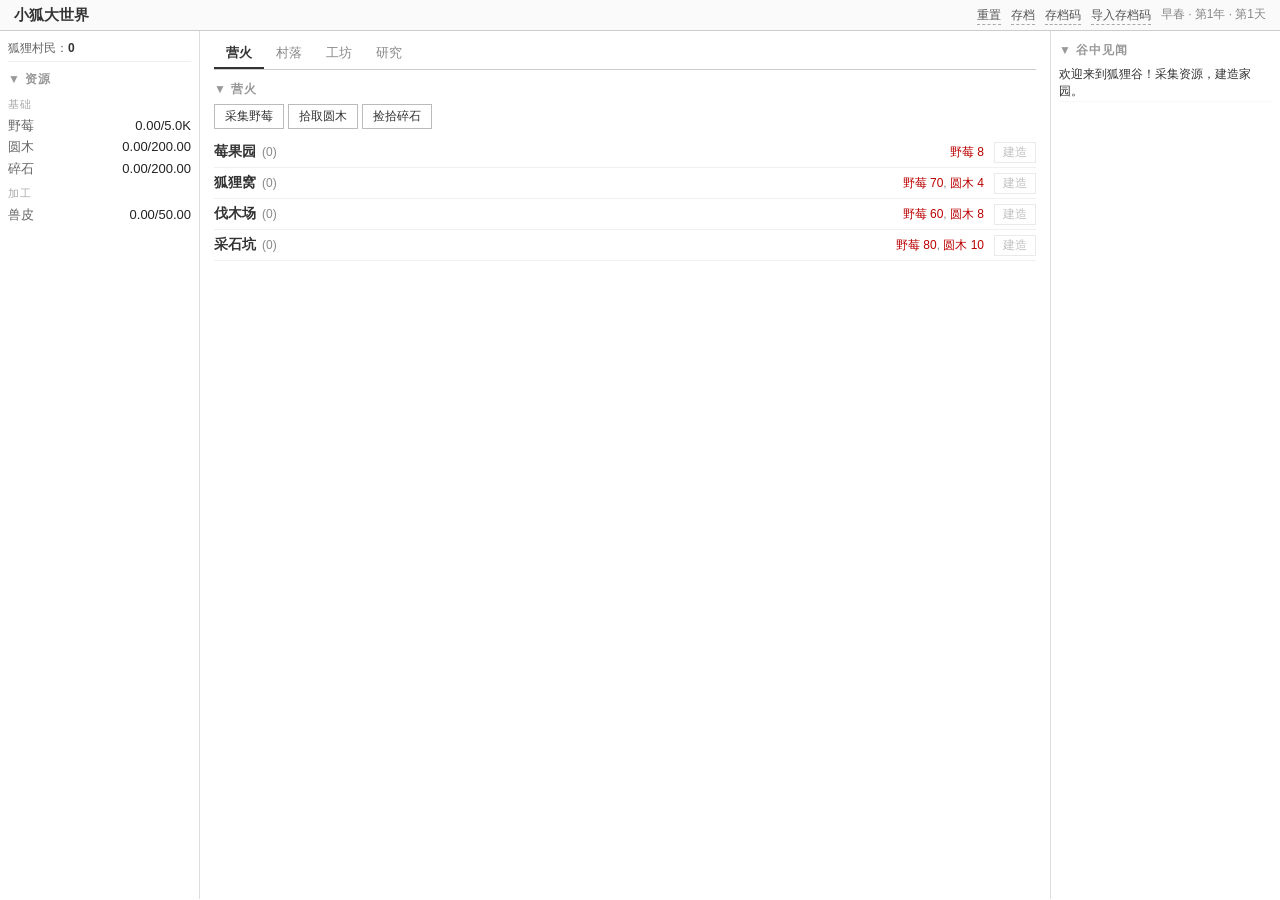
==== index.html @ 9ec453ac "v0.13.10 遗光日志配色对齐视觉参考 5323.png（验收 D） - .log.remnant 暗金 #9a7b4f → 蓝灰 #555566，分隔线 #ece5da → #e8e8f0（参考" ====
<!DOCTYPE html>
<html lang="zh-CN">
<head>
<meta charset="UTF-8">
<meta name="viewport" content="width=device-width, initial-scale=1.0">
<title>小狐大世界</title>
<link rel="stylesheet" href="css/style.css?v=4">
</head>
<body>
<div id="header">
  <h1>小狐大世界</h1>
  <div id="header-right">
    <a onclick="resetGame()">重置</a>
    <a onclick="manualSave()">存档</a>
    <a onclick="showCodeExport()">存档码</a>
    <a onclick="showCodeImport()">导入存档码</a>
    <span id="season-display"></span>
  </div>
</div>
<div id="game">
  <div id="left-panel">
    <div id="fox-info"></div>
    <div id="res-list"></div>
  </div>
  <div id="center-panel">
    <div id="tabs"></div>
    <div id="exp-status"></div>
    <div id="tc"></div>
  </div>
  <div id="log-panel">
    <div id="log-list"></div>
  </div>
</div>
<div id="modal-overlay" style="display:none;position:fixed;inset:0;background:rgba(0,0,0,.3);z-index:500;display:none;align-items:center;justify-content:center;">
  <div id="modal-box" style="background:#fff;border:1px solid #ccc;padding:16px 20px;width:420px;max-width:90vw;box-shadow:2px 4px 12px rgba(0,0,0,.15);font-size:13px;">
    <div id="modal-title" style="font-weight:bold;margin-bottom:8px;"></div>
    <div id="modal-body"></div>
    <div style="text-align:right;margin-top:10px;">
      <button onclick="closeModal()" style="padding:3px 12px;cursor:pointer;border:1px solid #bbb;background:#fff;font-size:12px;">关闭</button>
    </div>
  </div>
</div>
<script src="js/data.js?v=14"></script>
<script src="js/engine.js?v=10"></script>
<script src="js/engine-actions.js?v=1"></script>
<script src="js/engine-systems.js?v=4"></script>
<script src="js/ui.js?v=11"></script>
</body>
</html>
---- css/style.css ----
*{margin:0;padding:0;box-sizing:border-box;}
body{font-family:'Segoe UI','PingFang SC','Microsoft YaHei',sans-serif;background:#fff;color:#333;font-size:14px;line-height:1.5;}

#header{padding:4px 14px;border-bottom:1px solid #ccc;display:flex;justify-content:space-between;align-items:center;background:#fafafa;}
#header h1{font-size:1.05em;font-weight:bold;color:#333;}
#header-right{display:flex;align-items:center;gap:10px;}
#header-right a{font-size:12px;color:#555;cursor:pointer;text-decoration:none;border-bottom:1px dashed #aaa;}
#header-right a:hover{color:#000;border-bottom-color:#000;}
#season-display{font-size:0.85em;color:#888;}

#game{display:flex;min-height:calc(100vh - 32px);}

/* LEFT PANEL */
#left-panel{width:200px;border-right:1px solid #ddd;padding:8px;overflow-y:auto;overflow-x:visible;flex-shrink:0;font-size:13px;position:relative;z-index:10;}
.res-cat{font-size:11px;color:#aaa;letter-spacing:1px;margin:6px 0 2px;text-transform:uppercase;}
.res-row{display:flex;justify-content:space-between;padding:1px 0;}
.res-row .rn{color:#666;}
.rn-remnant{color:#9a7b4f !important;}
.res-row .rv{color:#222;white-space:nowrap;}
.rv-remnant{color:#9a7b4f !important;}
.res-row .rr{font-size:11px;margin-left:2px;}
.rr.pos{color:#070;}
.rr.neg{color:#b00;}
#fox-info{font-size:12px;color:#666;margin-bottom:6px;padding-bottom:4px;border-bottom:1px solid #eee;}
#fox-info b{color:#333;}

/* CENTER */
#center-panel{flex:1;padding:8px 14px;overflow-y:auto;}

/* TABS */
#tabs{display:flex;border-bottom:1px solid #ccc;margin-bottom:8px;}
.tab{padding:4px 12px;cursor:pointer;font-size:13px;color:#888;border-bottom:2px solid transparent;}
.tab:hover{color:#333;}
.tab.on{color:#333;font-weight:bold;border-bottom-color:#333;}

/* GATHER BUTTONS */
.gather-row{margin-bottom:8px;}
.gbtn{padding:3px 10px;margin-right:4px;background:#fff;border:1px solid #bbb;cursor:pointer;font-size:12px;color:#333;}
.gbtn:hover{background:#eef;border-color:#88b;}
.gbtn:active{background:#dde;}

/* BUILDING ROWS */
.bld-row{padding:4px 0;border-bottom:1px solid #f0f0f0;}
.bld-top{display:flex;align-items:baseline;gap:6px;}
.bld-name{font-weight:bold;color:#333;cursor:pointer;}
.bld-name:hover{text-decoration:underline;}
.bld-cnt{color:#888;font-size:12px;}
.bld-btn{padding:1px 8px;background:#fff;border:1px solid #bbb;cursor:pointer;font-size:12px;color:#333;margin-left:4px;}
.bld-btn:hover:not(:disabled){background:#eef;border-color:#88b;}
.bld-btn:disabled{opacity:0.3;cursor:default;}
.sell-btn{color:#888;border-color:#ccc;}
.sell-btn:hover{color:#b00;border-color:#b00;background:#fff5f5;}
.bld-detail{font-size:12px;color:#999;margin-top:1px;display:none;}
.bld-detail.show{display:block;}
.bld-cost{font-size:12px;color:#888;margin-left:auto;}
.bld-cost .short{color:#b00;}

/* JOB ROWS */
.job-row{display:flex;align-items:center;gap:4px;padding:3px 0;border-bottom:1px solid #f0f0f0;font-size:13px;flex-wrap:nowrap;}
.job-row .jbtn{width:22px;height:20px;background:#fff;border:1px solid #bbb;cursor:pointer;font-size:13px;text-align:center;line-height:18px;padding:0;}
.job-row .jbtn:hover{background:#eef;}
.job-row .jc{width:20px;text-align:center;font-weight:bold;color:#333;}
.job-row .jn{color:#555;}
.job-row .jd{color:#aaa;font-size:11px;margin-left:4px;}
.job-train{margin-left:auto;display:flex;align-items:center;gap:4px;flex-shrink:0;}
.train-btn{padding:1px 8px;font-size:12px;color:#888;border:1px solid #ccc;background:#fff;cursor:pointer;white-space:nowrap;}
.train-btn:hover:not(:disabled){color:#070;border-color:#070;background:#f5fff5;}
.train-btn:disabled{opacity:0.3;cursor:default;}
.train-lv{font-size:10px;color:#070;}
.village-hdr{font-size:12px;color:#666;margin-bottom:6px;}
.village-hdr b{color:#333;}

/* CRAFT / RESEARCH ROWS */
.cr-row{padding:4px 0;border-bottom:1px solid #f0f0f0;}
.cr-top{display:flex;align-items:baseline;gap:6px;}
.cr-name{font-weight:bold;color:#333;}
.cr-btn{padding:1px 8px;background:#fff;border:1px solid #bbb;cursor:pointer;font-size:12px;margin-left:auto;}
.cr-btn:hover:not(:disabled){background:#eef;border-color:#88b;}
.cr-btn:disabled{opacity:0.3;cursor:default;}
.auto-btn{margin-left:4px;color:#888;border-color:#ccc;}
.auto-btn:hover{color:#070;border-color:#070;background:#f5fff5;}
.auto-btn.auto-on{color:#070;border-color:#070;background:#f0fff0;}
.cr-desc{font-size:12px;color:#999;}
.cr-cost{font-size:12px;color:#888;}
.cr-done{font-size:12px;color:#aaa;padding:2px 0;}

/* LOG */
#log-panel{width:230px;border-left:1px solid #ddd;padding:8px;overflow-y:auto;flex-shrink:0;}
.log{font-size:12px;color:#999;padding:1px 0;border-bottom:1px solid #f8f8f8;line-height:1.4;}
.log.important{color:#333;}
.log.event{color:#b8860b;}
.log.warn{color:#b00;}
.log.echo{color:#556;font-style:italic;line-height:1.6;padding:4px 0;border-bottom:1px solid #e8e8f0;}
.log.remnant{color:#556;font-style:italic;line-height:1.6;padding:4px 0;border-bottom:1px solid #e8e8f0;} /* 对齐日志视觉参考 5323.png：#555566 + #e8e8f0，与世界回响同款蓝灰；凭「（遗光 +1）」后缀区分 */

/* HOVER PANEL */
.hp-wrap{position:relative;display:inline;}
.hp{display:none;position:fixed;z-index:200;background:#fff;border:1px solid #ccc;padding:8px 10px;width:260px;font-size:12px;line-height:1.6;color:#333;box-shadow:1px 2px 6px rgba(0,0,0,.1);pointer-events:none;}
.hp-wrap:hover .hp{display:block;}
.hp .hp-desc{color:#555;margin-bottom:4px;}
.hp .hp-eff{color:#070;margin-bottom:4px;}
.hp .hp-note{color:#888;font-size:11px;margin-bottom:4px;}
.hp .hp-tip{color:#999;font-style:italic;border-top:1px solid #eee;padding-top:4px;margin-top:4px;}
.hp-wrap-res{position:static;}
.hp-wrap-res .hp{width:280px;}

/* EXPEDITION - Active */
.exp-active{padding:6px 0;border-bottom:1px solid #f0f0f0;}
.exp-active-hdr{display:flex;align-items:baseline;gap:8px;margin-bottom:3px;}
.exp-dest-name{font-weight:bold;color:#333;}
.exp-info{font-size:11px;color:#888;}
.exp-spirit-used{font-size:10px;color:#9a7b4f;margin-left:4px;}
.exp-bar-bg{height:6px;background:#eee;border-radius:3px;overflow:hidden;}
.exp-bar-fill{height:100%;background:#8ab;border-radius:3px;transition:width .4s;}

/* EXPEDITION - Destination rows */
.exp-row{padding:4px 0;border-bottom:1px solid #f0f0f0;}
.exp-row-top{display:flex;align-items:baseline;gap:6px;flex-wrap:wrap;}
.exp-days{font-size:11px;color:#888;}
.exp-fox-btns{display:inline-flex;gap:2px;margin-left:4px;}
.exp-fox-btn{padding:1px 6px;font-size:11px;border:1px solid #ccc;background:#fff;cursor:pointer;color:#666;}
.exp-fox-btn:hover:not(:disabled){border-color:#88b;background:#eef;}
.exp-fox-btn.sel{border-color:#070;background:#f0fff0;color:#070;font-weight:bold;}
.exp-fox-btn:disabled{opacity:0.3;cursor:default;}

/* CARAVAN */
.cv-name{font-weight:bold;color:#333;margin-bottom:4px;}
.cv-item{display:flex;align-items:baseline;gap:6px;padding:3px 0;border-bottom:1px solid #f0f0f0;font-size:13px;flex-wrap:wrap;}
.cv-item-name{color:#555;}
.cv-bought{font-size:11px;color:#aaa;margin-left:auto;}

/* NARRATIVE FRAGMENTS */
.narr-section{margin-bottom:10px;}
.narr-title{font-weight:bold;color:#555;font-size:13px;margin-bottom:4px;}
.narr-item{font-size:12px;padding:3px 0;border-bottom:1px solid #f8f8f8;line-height:1.5;}
.narr-unlocked{color:#556;font-style:italic;}
.narr-locked{color:#ccc;}

/* COLLAPSE TOGGLES */
.collapse-toggle{cursor:pointer;user-select:none;font-size:12px;color:#999;padding:2px 0;margin-bottom:4px;text-transform:uppercase;letter-spacing:1px;font-weight:bold;}
.collapse-toggle:hover{color:#333;}

/* SPEC / TALENT TAGS */
.spec-tag{color:#9a7b4f;font-size:11px;font-weight:normal;margin-left:2px;}
.talent-tag{color:#9a7b4f;font-size:11px;font-weight:normal;margin-left:2px;}

/* BLUEPRINT ITEMS (caravan) */
.bp-item{background:#faf8f2;border-bottom-color:#e8e0cc !important;}
.bp-item-name{font-weight:bold;color:#9a7b4f !important;}
.bp-target{font-size:11px;color:#888;margin-left:4px;}

/* BLUEPRINT INVENTORY (craft tab) */
.bp-inv-row{background:#faf8f2;}
.bp-target-label{font-size:12px;color:#888;margin-left:4px;}
.bp-disable-reason{font-size:11px;color:#b00;margin-left:auto;margin-right:4px;}

@media(max-width:860px){
  #game{flex-direction:column;}
  #left-panel,#log-panel{width:100%;max-height:160px;border:none;border-bottom:1px solid #ddd;}
  #left-panel.collapsed,#log-panel.collapsed{max-height:none;height:auto;overflow:hidden;}
  #center-panel.collapsed{flex:0 0 auto;}
  .job-row .jd{display:none;}
}
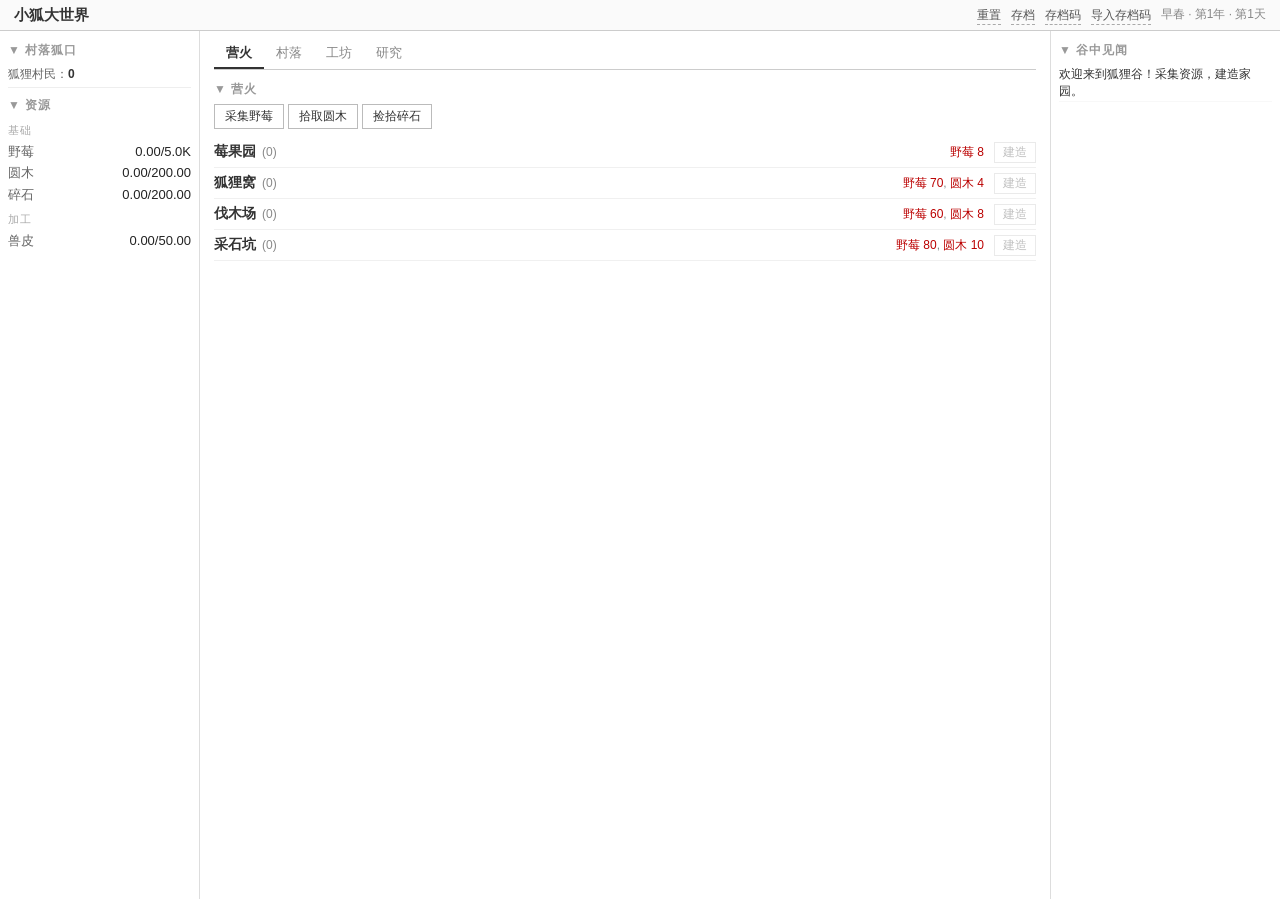
==== commit 7f6b9765: "v0.14.0 折叠全覆盖（验收 E，方案经确认后实施） - 新增可折叠栏位：村落狐口（摘要保留）、远行常驻进度条（最紧迫队伍摘要，引擎推进不受影响）；header/tabs 豁免、页签折叠栏级共享、" ====
--- a/index.html
+++ b/index.html
@@ -4,7 +4,7 @@
 <meta charset="UTF-8">
 <meta name="viewport" content="width=device-width, initial-scale=1.0">
 <title>小狐大世界</title>
-<link rel="stylesheet" href="css/style.css?v=4">
+<link rel="stylesheet" href="css/style.css?v=5">
 </head>
 <body>
 <div id="header">
@@ -44,6 +44,6 @@
 <script src="js/engine.js?v=10"></script>
 <script src="js/engine-actions.js?v=1"></script>
 <script src="js/engine-systems.js?v=4"></script>
-<script src="js/ui.js?v=11"></script>
+<script src="js/ui.js?v=12"></script>
 </body>
 </html>
--- a/css/style.css
+++ b/css/style.css
@@ -158,6 +158,9 @@
   #game{flex-direction:column;}
   #left-panel,#log-panel{width:100%;max-height:160px;border:none;border-bottom:1px solid #ddd;}
   #left-panel.collapsed,#log-panel.collapsed{max-height:none;height:auto;overflow:hidden;}
+  /* 验收 E：中栏永不拉伸吸收空间——折叠任一栏位（狐口/资源/远行条/页签内容）后，
+     下方内容都 1:1 自动上移补位；内容不足 min-height 时空白留在页尾而非被中栏吞掉 */
+  #center-panel{flex:0 0 auto;}
   #center-panel.collapsed{flex:0 0 auto;}
   .job-row .jd{display:none;}
 }
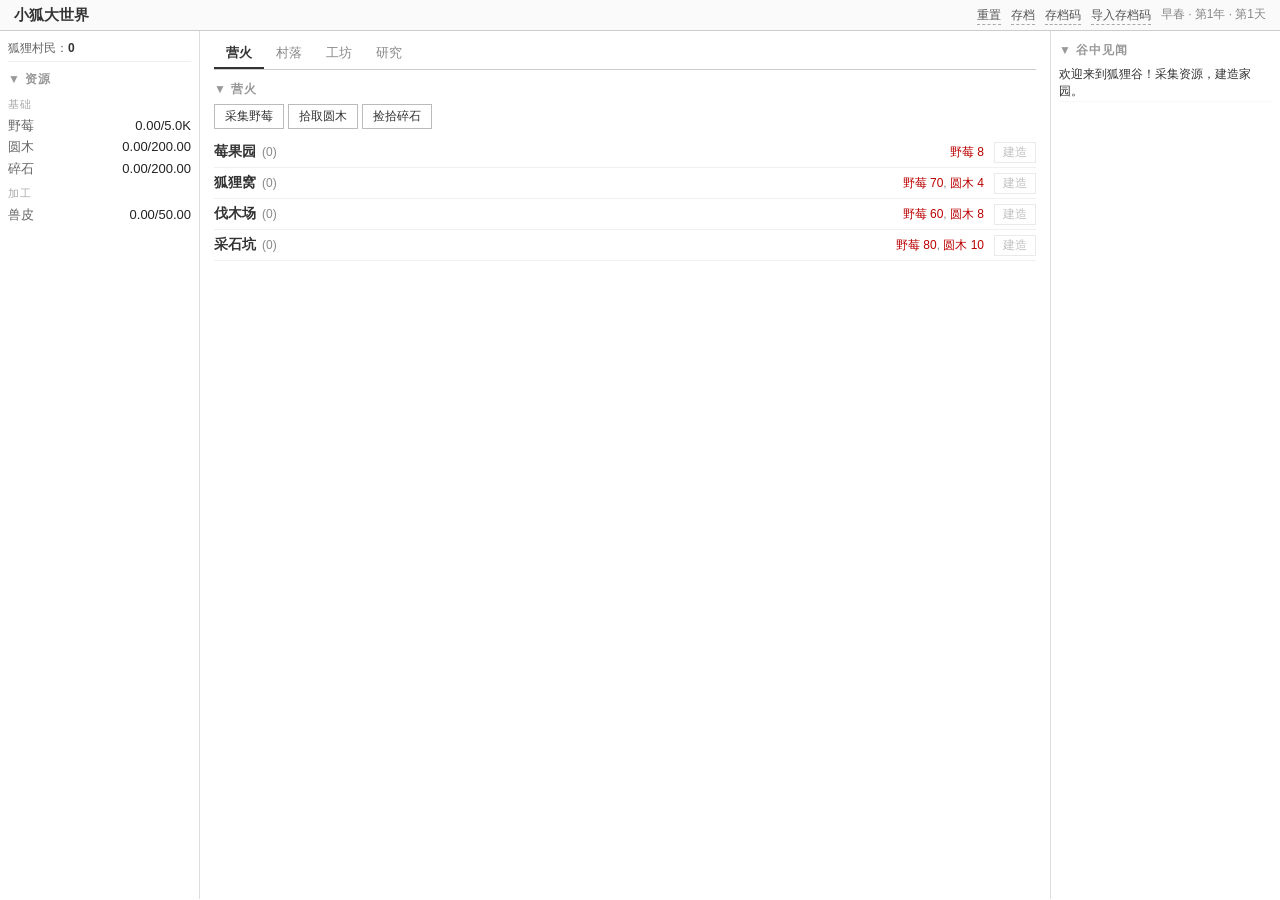
==== commit 0d49dc47: "fix: 旧墟/云岭返回日志按远行次数顺序推进 + 斥候悬浮文案去重 - resolveExpedition: 有叙事的目的地(旧墟/云岭)按 expDone 完成次数顺序取返回日志,首趟固定第一条," ====
--- a/index.html
+++ b/index.html
@@ -4,7 +4,7 @@
 <meta charset="UTF-8">
 <meta name="viewport" content="width=device-width, initial-scale=1.0">
 <title>小狐大世界</title>
-<link rel="stylesheet" href="css/style.css?v=5">
+<link rel="stylesheet" href="css/style.css?v=2">
 </head>
 <body>
 <div id="header">
@@ -40,10 +40,10 @@
     </div>
   </div>
 </div>
-<script src="js/data.js?v=14"></script>
-<script src="js/engine.js?v=10"></script>
+<script src="js/data.js?v=11"></script>
+<script src="js/engine.js?v=8"></script>
 <script src="js/engine-actions.js?v=1"></script>
-<script src="js/engine-systems.js?v=4"></script>
-<script src="js/ui.js?v=12"></script>
+<script src="js/engine-systems.js?v=2"></script>
+<script src="js/ui.js?v=8"></script>
 </body>
 </html>
--- a/css/style.css
+++ b/css/style.css
@@ -156,8 +156,13 @@
 
 @media(max-width:860px){
   #game{flex-direction:column;}
-  #left-panel,#log-panel{width:100%;max-height:160px;border:none;border-bottom:1px solid #ddd;}
-  #left-panel.collapsed,#log-panel.collapsed{max-height:none;height:auto;overflow:hidden;}
+  /* 验收 F 修正：左栏限高下沉到 #res-list——整栏限高时，仅折叠狐口会解除封顶
+     （.collapsed → max-height:none）反而把下方内容顶下去；改为列表自身 160px 内滚，
+     左栏高度恒等于内容高度，任一子栏折叠都 1:1 上移补位 */
+  #left-panel{width:100%;max-height:none;border:none;border-bottom:1px solid #ddd;}
+  #res-list{max-height:160px;overflow-y:auto;}
+  #log-panel{width:100%;max-height:160px;border:none;border-bottom:1px solid #ddd;}
+  #log-panel.collapsed{max-height:none;height:auto;overflow:hidden;}
   /* 验收 E：中栏永不拉伸吸收空间——折叠任一栏位（狐口/资源/远行条/页签内容）后，
      下方内容都 1:1 自动上移补位；内容不足 min-height 时空白留在页尾而非被中栏吞掉 */
   #center-panel{flex:0 0 auto;}
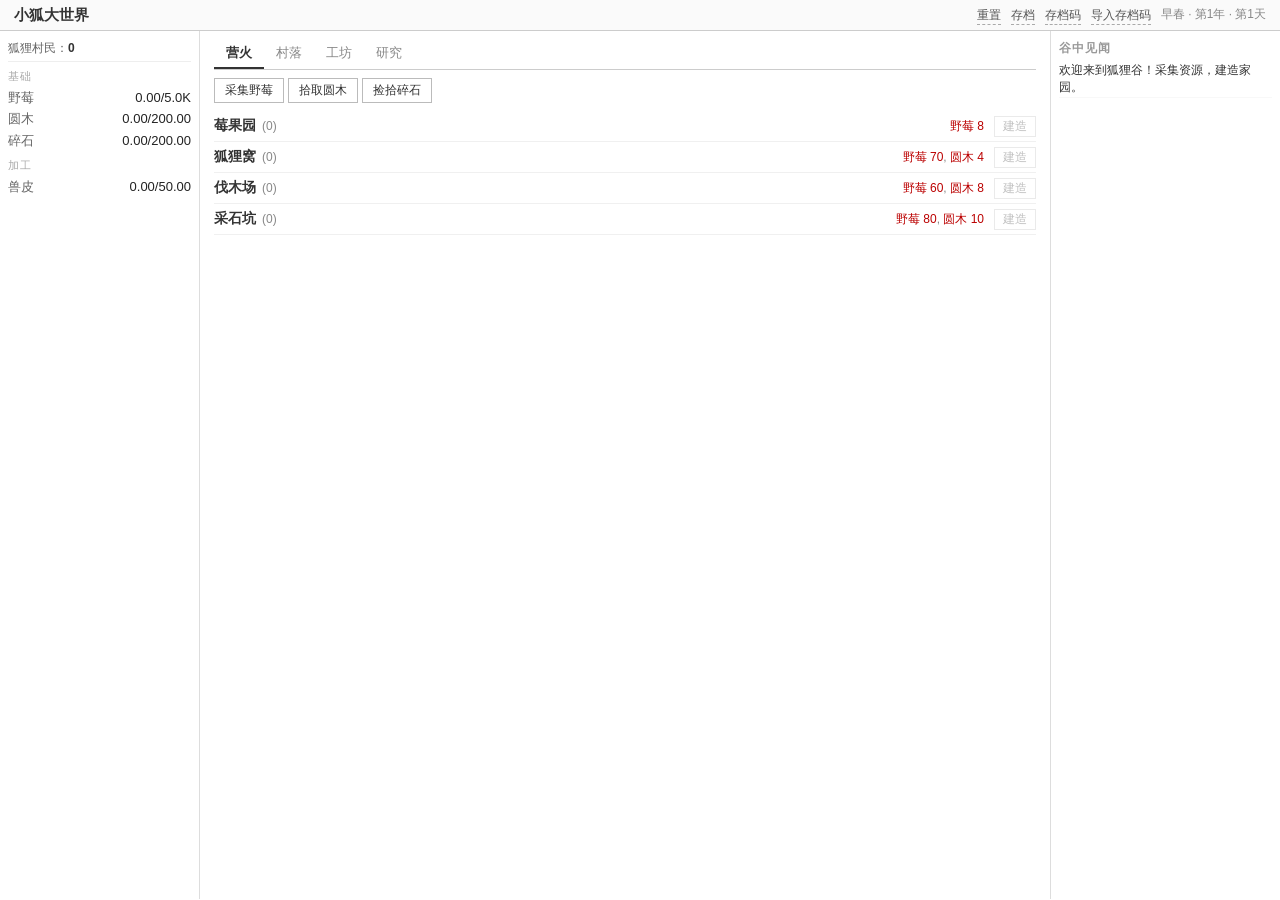
==== commit 81ac246a: "v0.11.4 远行进度跨页签常驻 + 旧墟/云岭短句定稿：Tab栏下方常驻进度条每tick原位更新、切页签不再停滞、点击跳转山外；后台限流按真实耗时补跑tick+visibilitychange立即" ====
--- a/index.html
+++ b/index.html
@@ -4,7 +4,7 @@
 <meta charset="UTF-8">
 <meta name="viewport" content="width=device-width, initial-scale=1.0">
 <title>小狐大世界</title>
-<link rel="stylesheet" href="css/style.css?v=2">
+<link rel="stylesheet" href="css/style.css">
 </head>
 <body>
 <div id="header">
@@ -24,10 +24,11 @@
   </div>
   <div id="center-panel">
     <div id="tabs"></div>
-    <div id="exp-status"></div>
+    <div id="exp-strip" onclick="if(curTab!=='w'){curTab='w';rTabs();rTC();}" title="点击查看山外"></div>
     <div id="tc"></div>
   </div>
   <div id="log-panel">
+    <h3>谷中见闻</h3>
     <div id="log-list"></div>
   </div>
 </div>
@@ -40,10 +41,8 @@
     </div>
   </div>
 </div>
-<script src="js/data.js?v=11"></script>
-<script src="js/engine.js?v=8"></script>
-<script src="js/engine-actions.js?v=1"></script>
-<script src="js/engine-systems.js?v=2"></script>
-<script src="js/ui.js?v=8"></script>
+<script src="js/data.js"></script>
+<script src="js/engine.js"></script>
+<script src="js/ui.js"></script>
 </body>
 </html>
--- a/css/style.css
+++ b/css/style.css
@@ -86,12 +86,12 @@
 
 /* LOG */
 #log-panel{width:230px;border-left:1px solid #ddd;padding:8px;overflow-y:auto;flex-shrink:0;}
+#log-panel h3{font-size:12px;color:#999;margin-bottom:4px;text-transform:uppercase;letter-spacing:1px;}
 .log{font-size:12px;color:#999;padding:1px 0;border-bottom:1px solid #f8f8f8;line-height:1.4;}
 .log.important{color:#333;}
 .log.event{color:#b8860b;}
 .log.warn{color:#b00;}
 .log.echo{color:#556;font-style:italic;line-height:1.6;padding:4px 0;border-bottom:1px solid #e8e8f0;}
-.log.remnant{color:#556;font-style:italic;line-height:1.6;padding:4px 0;border-bottom:1px solid #e8e8f0;} /* 对齐日志视觉参考 5323.png：#555566 + #e8e8f0，与世界回响同款蓝灰；凭「（遗光 +1）」后缀区分 */
 
 /* HOVER PANEL */
 .hp-wrap{position:relative;display:inline;}
@@ -103,6 +103,9 @@
 .hp .hp-tip{color:#999;font-style:italic;border-top:1px solid #eee;padding-top:4px;margin-top:4px;}
 .hp-wrap-res{position:static;}
 .hp-wrap-res .hp{width:280px;}
+
+/* EXPEDITION - Persistent strip (all tabs) */
+#exp-strip:not(:empty){border-bottom:1px solid #eee;margin-bottom:8px;padding-bottom:4px;cursor:pointer;}
 
 /* EXPEDITION - Active */
 .exp-active{padding:6px 0;border-bottom:1px solid #f0f0f0;}
@@ -136,36 +139,8 @@
 .narr-unlocked{color:#556;font-style:italic;}
 .narr-locked{color:#ccc;}
 
-/* COLLAPSE TOGGLES */
-.collapse-toggle{cursor:pointer;user-select:none;font-size:12px;color:#999;padding:2px 0;margin-bottom:4px;text-transform:uppercase;letter-spacing:1px;font-weight:bold;}
-.collapse-toggle:hover{color:#333;}
-
-/* SPEC / TALENT TAGS */
-.spec-tag{color:#9a7b4f;font-size:11px;font-weight:normal;margin-left:2px;}
-.talent-tag{color:#9a7b4f;font-size:11px;font-weight:normal;margin-left:2px;}
-
-/* BLUEPRINT ITEMS (caravan) */
-.bp-item{background:#faf8f2;border-bottom-color:#e8e0cc !important;}
-.bp-item-name{font-weight:bold;color:#9a7b4f !important;}
-.bp-target{font-size:11px;color:#888;margin-left:4px;}
-
-/* BLUEPRINT INVENTORY (craft tab) */
-.bp-inv-row{background:#faf8f2;}
-.bp-target-label{font-size:12px;color:#888;margin-left:4px;}
-.bp-disable-reason{font-size:11px;color:#b00;margin-left:auto;margin-right:4px;}
-
 @media(max-width:860px){
   #game{flex-direction:column;}
-  /* 验收 F 修正：左栏限高下沉到 #res-list——整栏限高时，仅折叠狐口会解除封顶
-     （.collapsed → max-height:none）反而把下方内容顶下去；改为列表自身 160px 内滚，
-     左栏高度恒等于内容高度，任一子栏折叠都 1:1 上移补位 */
-  #left-panel{width:100%;max-height:none;border:none;border-bottom:1px solid #ddd;}
-  #res-list{max-height:160px;overflow-y:auto;}
-  #log-panel{width:100%;max-height:160px;border:none;border-bottom:1px solid #ddd;}
-  #log-panel.collapsed{max-height:none;height:auto;overflow:hidden;}
-  /* 验收 E：中栏永不拉伸吸收空间——折叠任一栏位（狐口/资源/远行条/页签内容）后，
-     下方内容都 1:1 自动上移补位；内容不足 min-height 时空白留在页尾而非被中栏吞掉 */
-  #center-panel{flex:0 0 auto;}
-  #center-panel.collapsed{flex:0 0 auto;}
+  #left-panel,#log-panel{width:100%;max-height:160px;border:none;border-bottom:1px solid #ddd;}
   .job-row .jd{display:none;}
 }
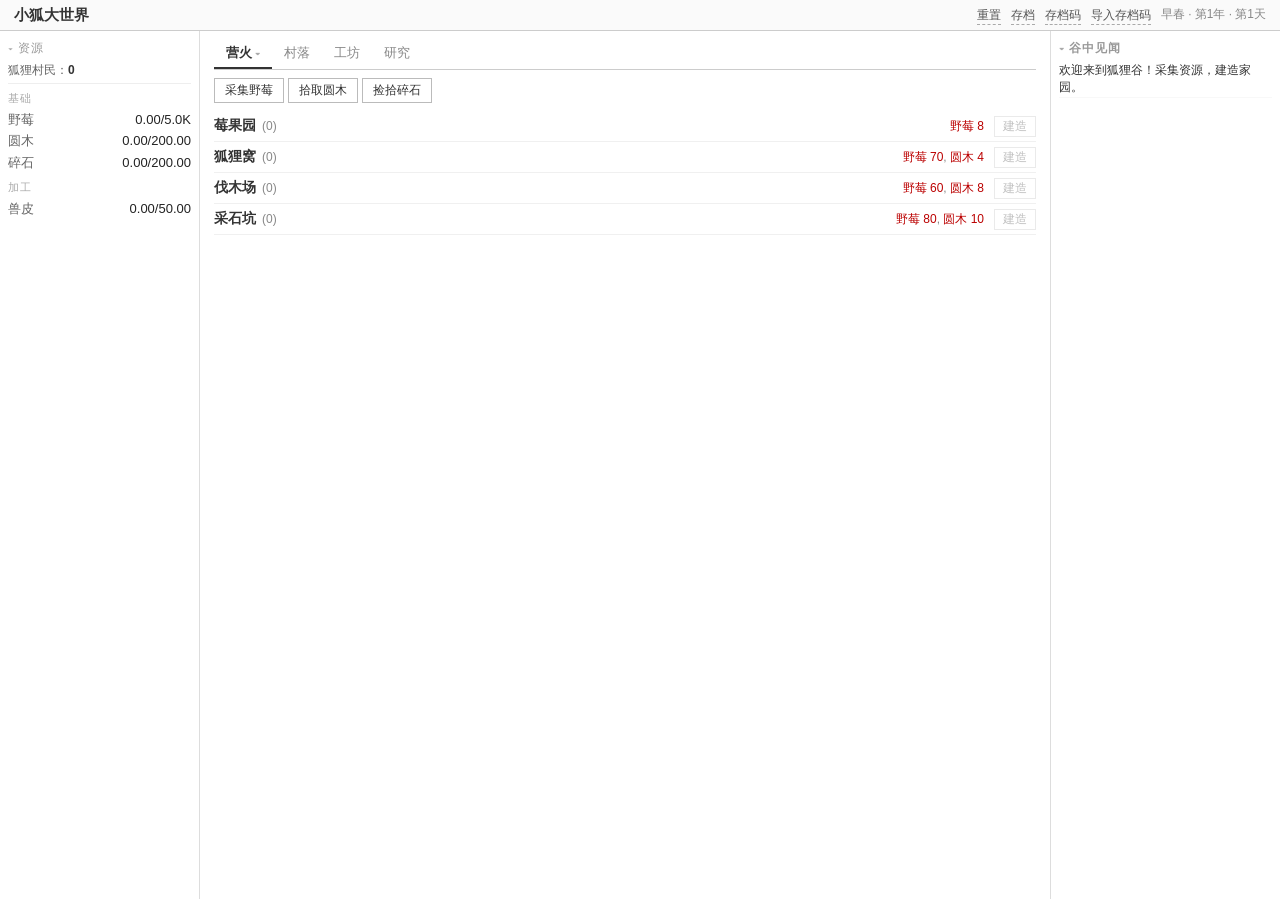
==== commit 770787c8: "v0.11.5/v0.12.0 遗光日志统一暗金变色并附（遗光 +1）；资源面板/谷中见闻/各页签内容可折叠（手机端内容上移，桌面端栏位不动，状态持久化，方案与验收见 docs/plan-panel-" ====
--- a/index.html
+++ b/index.html
@@ -19,8 +19,11 @@
 </div>
 <div id="game">
   <div id="left-panel">
-    <div id="fox-info"></div>
-    <div id="res-list"></div>
+    <div class="panel-hdr" id="res-hdr" onclick="togglePanel('res')" title="点击折叠/展开"><span class="panel-arrow" id="res-arrow">▾</span>资源</div>
+    <div id="res-body">
+      <div id="fox-info"></div>
+      <div id="res-list"></div>
+    </div>
   </div>
   <div id="center-panel">
     <div id="tabs"></div>
@@ -28,8 +31,10 @@
     <div id="tc"></div>
   </div>
   <div id="log-panel">
-    <h3>谷中见闻</h3>
-    <div id="log-list"></div>
+    <h3 class="panel-hdr" id="log-hdr" onclick="togglePanel('log')" title="点击折叠/展开"><span class="panel-arrow" id="log-arrow">▾</span>谷中见闻</h3>
+    <div id="log-body">
+      <div id="log-list"></div>
+    </div>
   </div>
 </div>
 <div id="modal-overlay" style="display:none;position:fixed;inset:0;background:rgba(0,0,0,.3);z-index:500;display:none;align-items:center;justify-content:center;">
--- a/css/style.css
+++ b/css/style.css
@@ -92,6 +92,16 @@
 .log.event{color:#b8860b;}
 .log.warn{color:#b00;}
 .log.echo{color:#556;font-style:italic;line-height:1.6;padding:4px 0;border-bottom:1px solid #e8e8f0;}
+.log.remnant{color:#9a7b4f;font-style:italic;line-height:1.6;padding:4px 0;border-bottom:1px solid #f0e8d8;}
+
+/* PANEL COLLAPSE */
+.panel-hdr{cursor:pointer;user-select:none;}
+.panel-hdr:hover{color:#333;}
+.panel-arrow{font-size:10px;color:#aaa;margin-right:4px;}
+#res-hdr{font-size:12px;color:#999;margin-bottom:4px;letter-spacing:1px;}
+#left-panel.collapsed #res-body{display:none;}
+#log-panel.collapsed #log-body{display:none;}
+.tab-arrow{font-size:10px;color:#aaa;margin-left:3px;}
 
 /* HOVER PANEL */
 .hp-wrap{position:relative;display:inline;}
@@ -141,6 +151,7 @@
 
 @media(max-width:860px){
   #game{flex-direction:column;}
+  #center-panel{flex:none;}
   #left-panel,#log-panel{width:100%;max-height:160px;border:none;border-bottom:1px solid #ddd;}
   .job-row .jd{display:none;}
 }
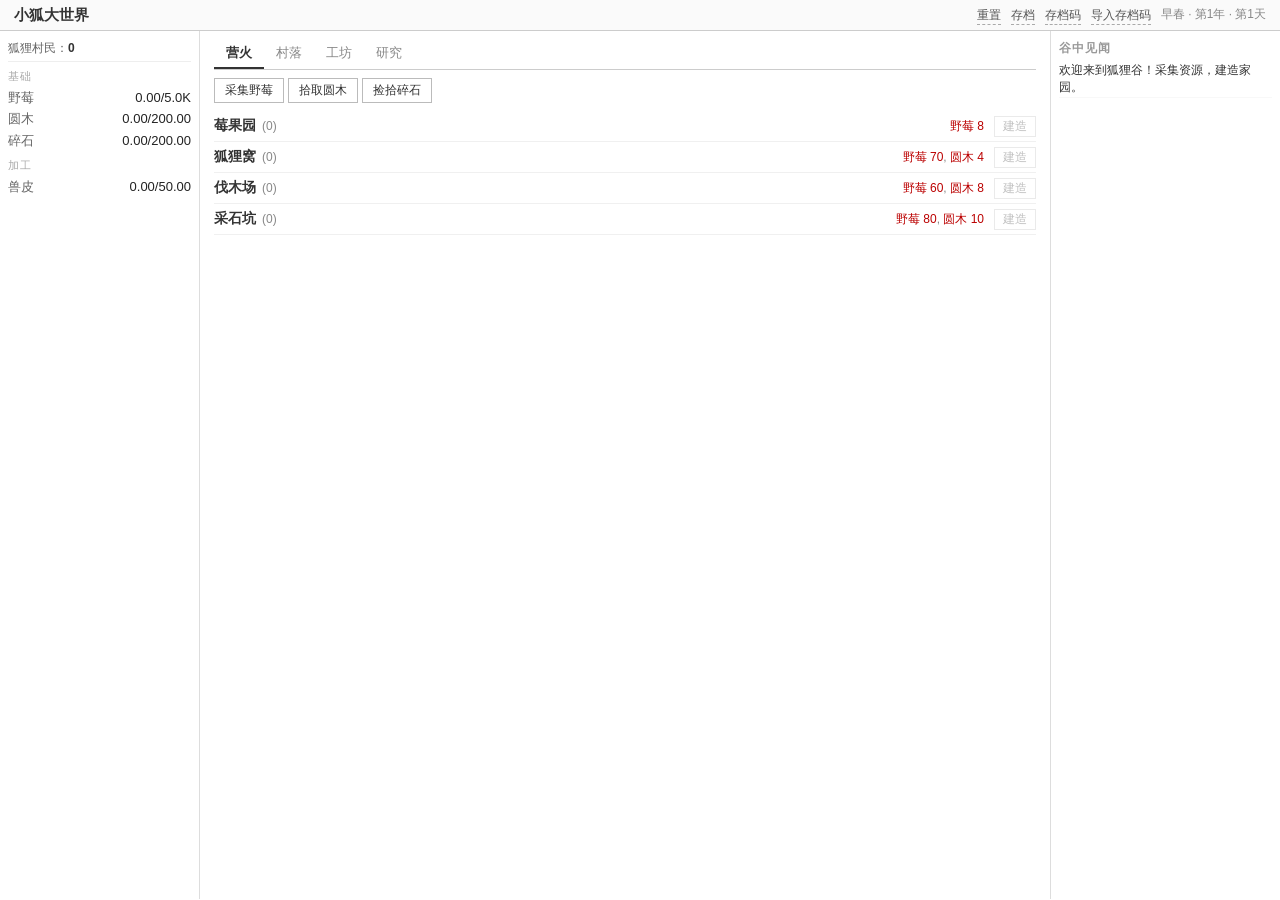
==== commit b92988f7: "v0.11.4 远行进度跨页签常驻 + 旧墟/云岭短句定稿：Tab栏下方常驻进度条每tick原位更新、切页签不再停滞、点击跳转山外；后台限流按真实耗时补跑tick+visibilitychange立即" ====
--- a/index.html
+++ b/index.html
@@ -19,11 +19,8 @@
 </div>
 <div id="game">
   <div id="left-panel">
-    <div class="panel-hdr" id="res-hdr" onclick="togglePanel('res')" title="点击折叠/展开"><span class="panel-arrow" id="res-arrow">▾</span>资源</div>
-    <div id="res-body">
-      <div id="fox-info"></div>
-      <div id="res-list"></div>
-    </div>
+    <div id="fox-info"></div>
+    <div id="res-list"></div>
   </div>
   <div id="center-panel">
     <div id="tabs"></div>
@@ -31,10 +28,8 @@
     <div id="tc"></div>
   </div>
   <div id="log-panel">
-    <h3 class="panel-hdr" id="log-hdr" onclick="togglePanel('log')" title="点击折叠/展开"><span class="panel-arrow" id="log-arrow">▾</span>谷中见闻</h3>
-    <div id="log-body">
-      <div id="log-list"></div>
-    </div>
+    <h3>谷中见闻</h3>
+    <div id="log-list"></div>
   </div>
 </div>
 <div id="modal-overlay" style="display:none;position:fixed;inset:0;background:rgba(0,0,0,.3);z-index:500;display:none;align-items:center;justify-content:center;">
--- a/css/style.css
+++ b/css/style.css
@@ -92,16 +92,6 @@
 .log.event{color:#b8860b;}
 .log.warn{color:#b00;}
 .log.echo{color:#556;font-style:italic;line-height:1.6;padding:4px 0;border-bottom:1px solid #e8e8f0;}
-.log.remnant{color:#9a7b4f;font-style:italic;line-height:1.6;padding:4px 0;border-bottom:1px solid #f0e8d8;}
-
-/* PANEL COLLAPSE */
-.panel-hdr{cursor:pointer;user-select:none;}
-.panel-hdr:hover{color:#333;}
-.panel-arrow{font-size:10px;color:#aaa;margin-right:4px;}
-#res-hdr{font-size:12px;color:#999;margin-bottom:4px;letter-spacing:1px;}
-#left-panel.collapsed #res-body{display:none;}
-#log-panel.collapsed #log-body{display:none;}
-.tab-arrow{font-size:10px;color:#aaa;margin-left:3px;}
 
 /* HOVER PANEL */
 .hp-wrap{position:relative;display:inline;}
@@ -151,7 +141,6 @@
 
 @media(max-width:860px){
   #game{flex-direction:column;}
-  #center-panel{flex:none;}
   #left-panel,#log-panel{width:100%;max-height:160px;border:none;border-bottom:1px solid #ddd;}
   .job-row .jd{display:none;}
 }
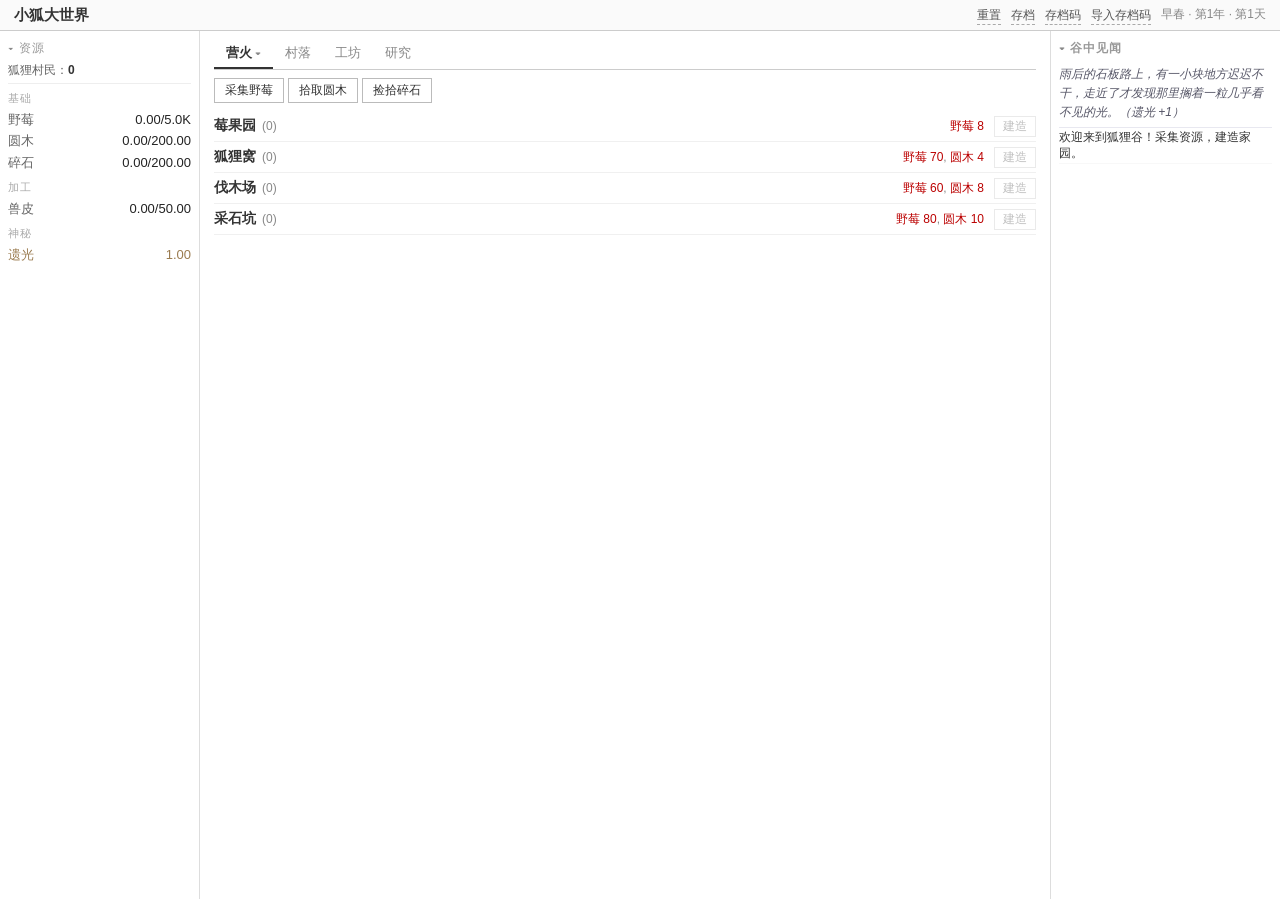
==== commit 8fe87248: "v0.11.5/v0.12.0 遗光日志统一蓝灰变色并附（遗光 +1）；资源面板/谷中见闻/各页签内容可折叠（手机端内容上移，桌面端栏位不动，状态持久化，方案与验收见 docs/plan-panel-" ====
--- a/index.html
+++ b/index.html
@@ -19,17 +19,22 @@
 </div>
 <div id="game">
   <div id="left-panel">
-    <div id="fox-info"></div>
-    <div id="res-list"></div>
+    <div class="panel-hdr" id="res-hdr" onclick="togglePanel('res')" title="点击折叠/展开"><span class="panel-arrow" id="res-arrow">▾</span>资源</div>
+    <div id="res-body">
+      <div id="fox-info"></div>
+      <div id="res-list"></div>
+    </div>
   </div>
   <div id="center-panel">
     <div id="tabs"></div>
-    <div id="exp-strip" onclick="if(curTab!=='w'){curTab='w';rTabs();rTC();}" title="点击查看山外"></div>
+    <div id="exp-strip" onclick="curTab='w';uiCollapse.tabs.w=false;rTabs();rTC();" title="点击查看山外"></div>
     <div id="tc"></div>
   </div>
   <div id="log-panel">
-    <h3>谷中见闻</h3>
-    <div id="log-list"></div>
+    <h3 class="panel-hdr" id="log-hdr" onclick="togglePanel('log')" title="点击折叠/展开"><span class="panel-arrow" id="log-arrow">▾</span>谷中见闻</h3>
+    <div id="log-body">
+      <div id="log-list"></div>
+    </div>
   </div>
 </div>
 <div id="modal-overlay" style="display:none;position:fixed;inset:0;background:rgba(0,0,0,.3);z-index:500;display:none;align-items:center;justify-content:center;">
--- a/css/style.css
+++ b/css/style.css
@@ -92,6 +92,16 @@
 .log.event{color:#b8860b;}
 .log.warn{color:#b00;}
 .log.echo{color:#556;font-style:italic;line-height:1.6;padding:4px 0;border-bottom:1px solid #e8e8f0;}
+.log.remnant{color:#556;font-style:italic;line-height:1.6;padding:4px 0;border-bottom:1px solid #e8e8f0;} /* 对齐日志视觉参考 5323.png：蓝灰 #555566 + 分隔线 #e8e8f0，凭「（遗光 +N）」后缀与世界回响区分 */
+
+/* PANEL COLLAPSE */
+.panel-hdr{cursor:pointer;user-select:none;}
+.panel-hdr:hover{color:#333;}
+.panel-arrow{font-size:11px;color:#888;margin-right:4px;}
+#res-hdr{font-size:12px;color:#999;margin-bottom:4px;letter-spacing:1px;}
+#left-panel.collapsed #res-body{display:none;}
+#log-panel.collapsed #log-body{display:none;}
+.tab-arrow{font-size:11px;color:#888;margin-left:3px;}
 
 /* HOVER PANEL */
 .hp-wrap{position:relative;display:inline;}
@@ -141,6 +151,9 @@
 
 @media(max-width:860px){
   #game{flex-direction:column;}
+  #center-panel{flex:none;}      /* 关键：取消中栏拉伸，折叠面板后下方内容才能真正上移 */
   #left-panel,#log-panel{width:100%;max-height:160px;border:none;border-bottom:1px solid #ddd;}
+  .panel-hdr{padding:6px 0;}      /* 手机端加大折叠栏头的点击区域 */
+  .tab{padding:7px 12px;}
   .job-row .jd{display:none;}
 }
